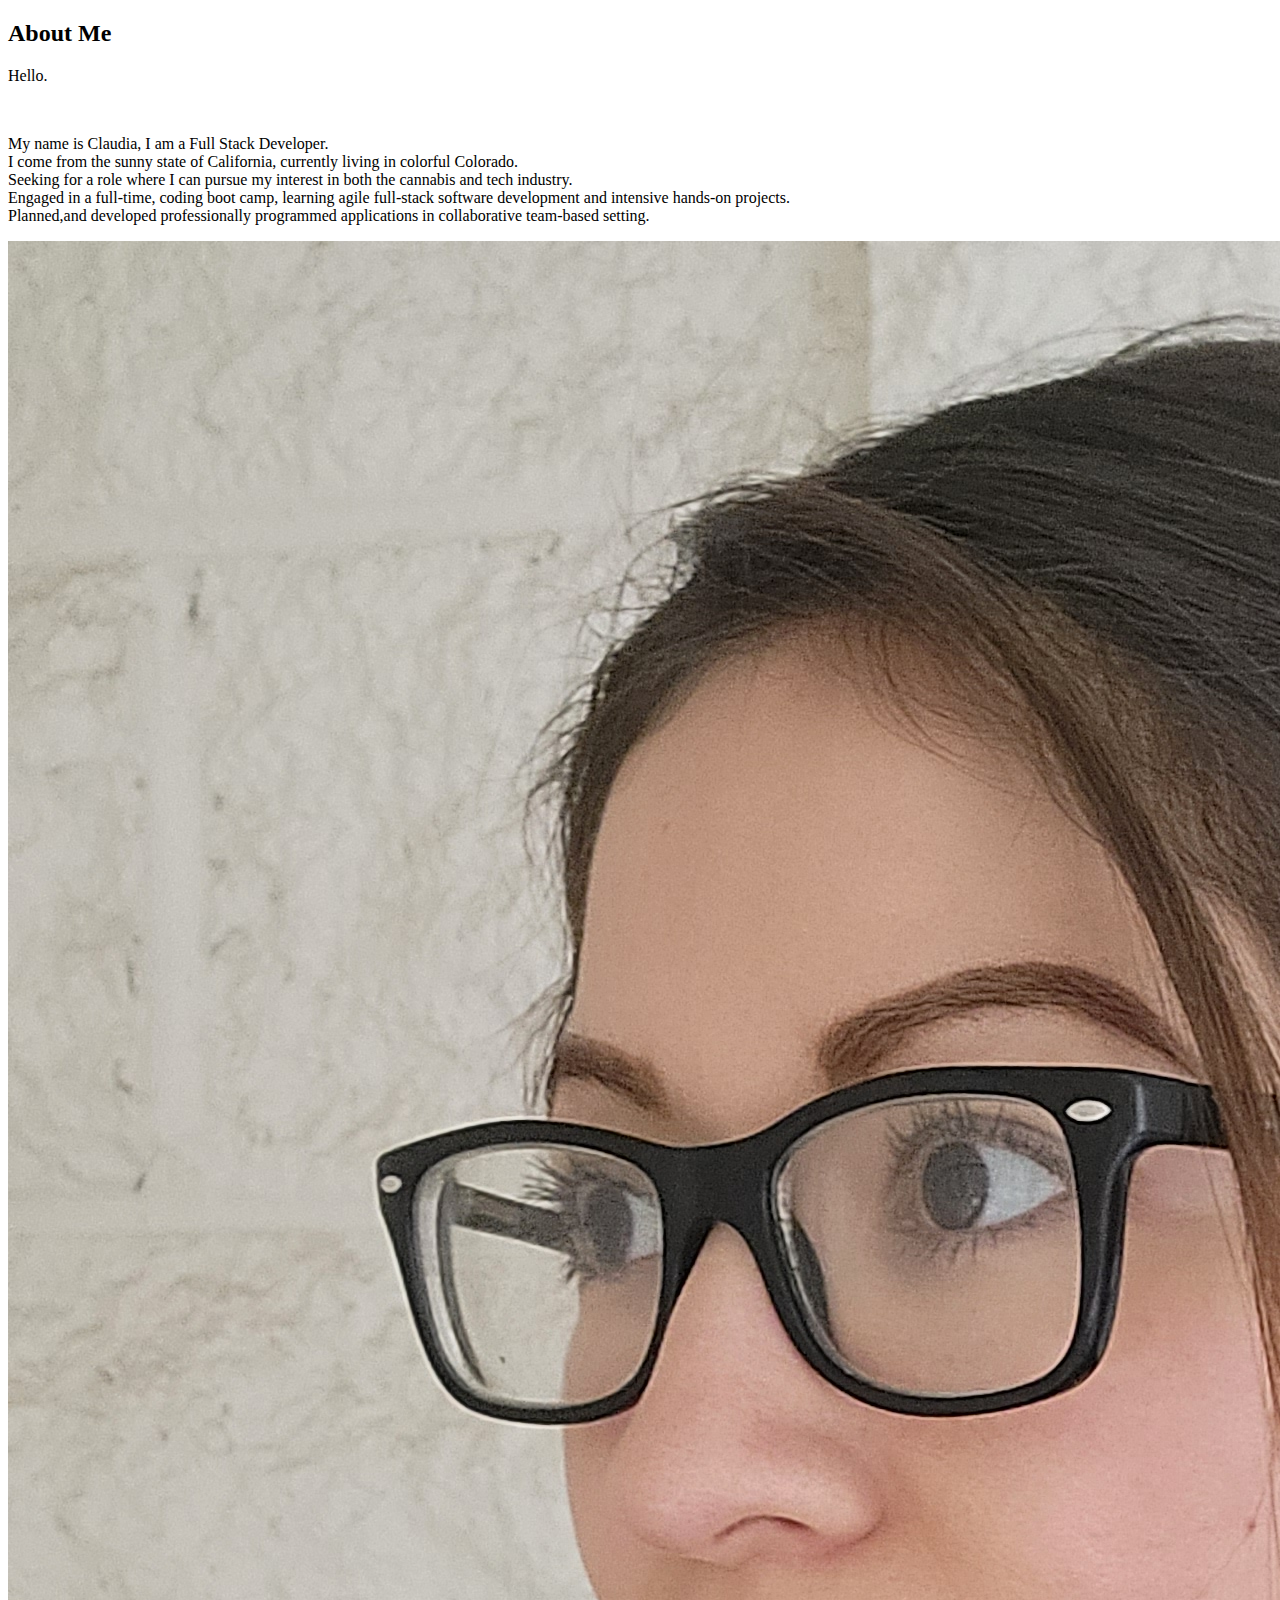
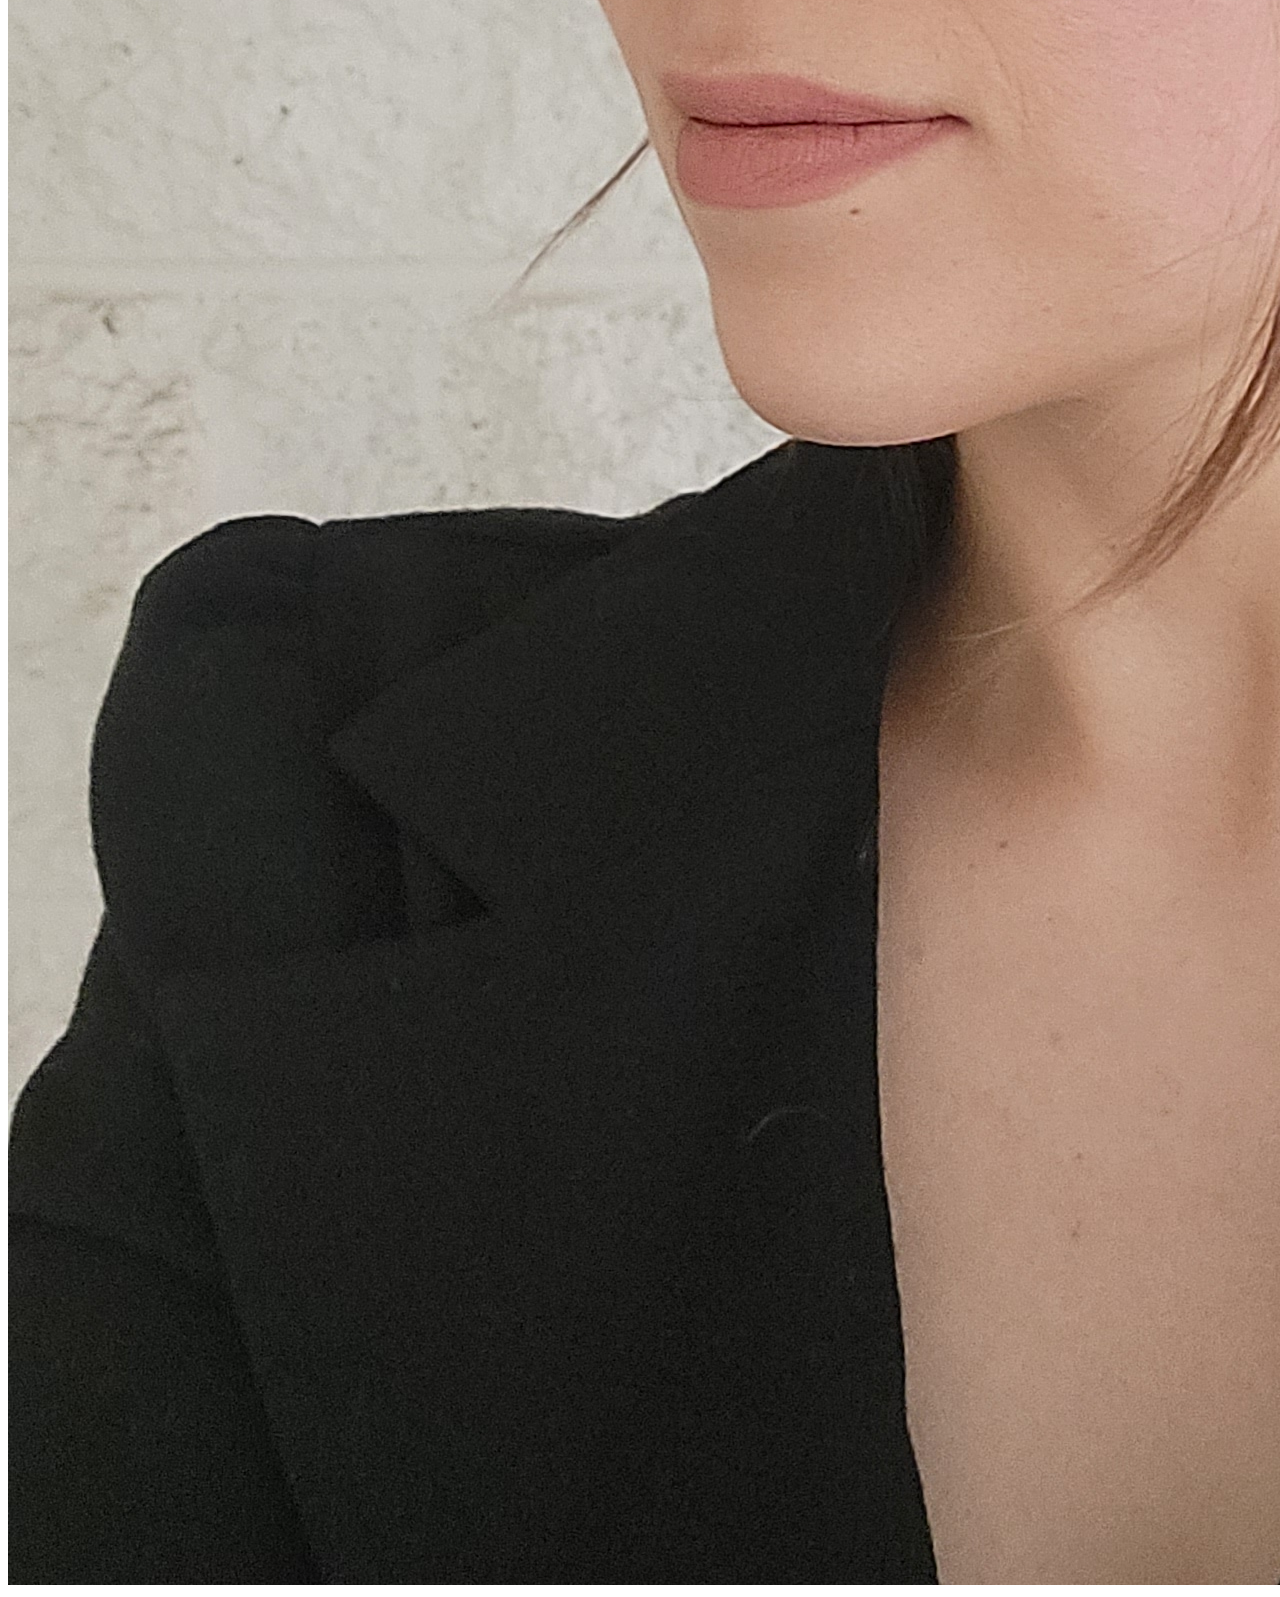
==== AboutMe.html @ 69c92638 "rearraning things" ====
<!DOCTYPE html>
<html lang="en">
<head>
    <meta charset="UTF-8">
    <meta http-equiv="X-UA-Compatible" content="IE=edge">
    <meta name="viewport" content="width=device-width, initial-scale=1.0">
    <title>About Me</title>
</head>
<body>
    <section class="sub-section" id="about-me">
        <div class="information">  
            <h2>About Me</h2>
            <p>Hello. </p>
            <br>
                <p> My name is Claudia, I am a Full Stack Developer. 
                    <br> I come from the sunny state of California, currently living in colorful Colorado.
                    <br> Seeking for a role where I can pursue my interest in both the cannabis and tech industry. 
                    <br> Engaged in a full-time, coding boot camp, learning agile full-stack software development and intensive hands-on projects. 
                    <br> Planned,and developed professionally programmed applications in collaborative team-based setting.
        
        
                </p>
                
        </div>
        <div class="headshot-container">
            <img class="headshot" src="src/images/PortfolioPic.jpg" alt="Claudias Pic" />
        </div>
         </section>
</body>
</html>
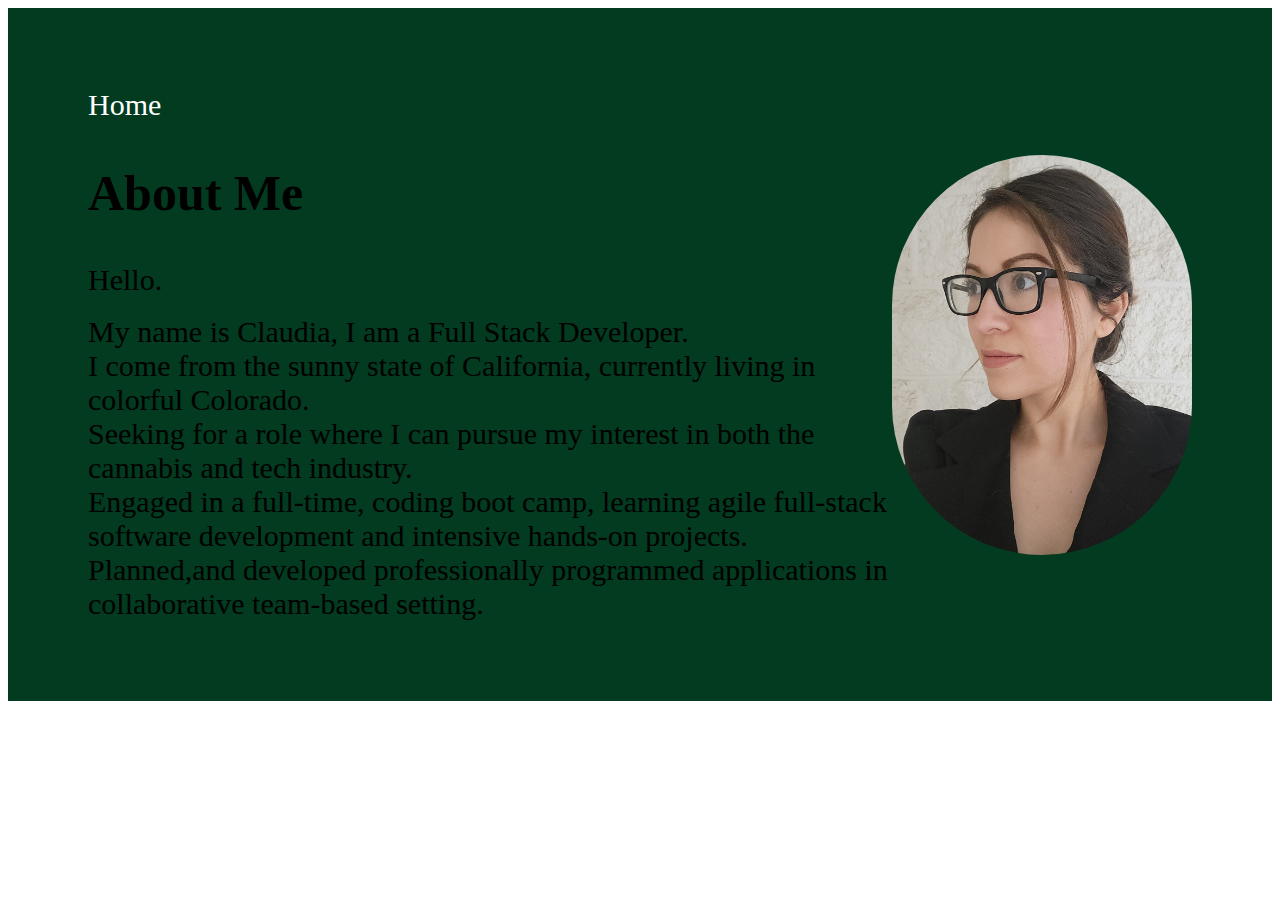
==== commit ecff842d: "uploading" ====
--- a/AboutMe.html
+++ b/AboutMe.html
@@ -5,10 +5,12 @@
     <meta http-equiv="X-UA-Compatible" content="IE=edge">
     <meta name="viewport" content="width=device-width, initial-scale=1.0">
     <title>About Me</title>
+    <link href="./style.css" rel="stylesheet">
 </head>
 <body>
     <section class="sub-section" id="about-me">
         <div class="information">  
+            <p><a href="./index.html">Home</a></p>
             <h2>About Me</h2>
             <p>Hello. </p>
             <br>
--- a/style.css
+++ b/style.css
@@ -0,0 +1,209 @@
+section {
+  background-color: #023B1F;
+
+}
+
+footer{
+  /* height: 500px; */
+  background-color: black;
+  color: white;
+  text-align: center;
+  padding: 80px;
+}
+
+nav{
+  display: flex;
+  justify-content: flex-end;
+}
+
+ul {
+  display: flex;
+  list-style-type: none;
+  width: 500px;
+  justify-content: space-around;
+  font-size: 30px;
+}
+
+li {
+  text-decoration: none;
+}
+
+h1 {
+  font-size: 90px;
+  margin: 0;
+}
+
+h2 {
+  font-size: 50px;
+}
+
+p{
+  margin: 0;
+  font-size: 30px;
+  font-weight: 300;
+}
+
+.subtext {
+ font-size: 15px; 
+ font-weight: 300px;
+ /* margin-top: 30px; */
+}
+
+.hero {
+  /* background-image: url('DeskArea.jpg'); */
+  background-image: black;
+  background-repeat: no-repeat;
+  background-size: cover;
+  background-attachment: fixed;
+  /* filter: grayscale(50%); */
+  height: 100vh;
+  color: white;
+  font-size: 40px;
+}
+
+.hero-area {
+  display: flex;
+  justify-content: space-between;
+  height: 100%;
+  align-items: center;
+}
+
+.hero-text {
+  margin-left: 80px;
+  margin-bottom: 200px;
+}
+
+.button {
+  width: 200px;
+  height: 55px;
+  background-color: coral;
+  border-radius: 30px;
+  text-align: center;
+  padding-top: 5px;
+  margin-top: 20px;
+}
+
+.button:hover {
+  background-color: red;
+}
+
+.button:active {
+  background-color: cadetblue;
+  color: blue;
+}
+
+.contacts {
+ padding-bottom: 200px;
+}
+
+.logo {
+  height: 80px;
+  margin: 30px;
+  
+}
+
+.socials {
+  margin: 20px;
+}
+
+.sub-section {
+  display: flex;
+  justify-content: space-around;
+  padding: 80px;
+}
+
+.last-section {
+  display: flex;
+  flex-direction: column;
+  text-align: center;
+  padding: 80px;
+}
+
+.headshot {
+  width: 300px;
+  border-radius: 150px;
+}
+
+.headshot-container {
+  display: flex;
+  align-items: center;
+}
+
+.project-icon {
+  width: 300px;
+  height: 500px;
+  /* border: 1px solid black; */
+  box-shadow: 5px 5px 20px gray;
+  margin: 20px;
+}
+
+.projects-section {
+  display: flex;
+  justify-content: space-around;
+}
+
+@media only screen and (max-width:1000px) {
+  .projects-section {
+    display: flex;
+    flex-wrap: wrap;
+  }
+}
+
+.project-image {
+  margin-top: 45px;
+  margin-bottom: 80px;
+  width: 250px;
+  border-radius: 150px;
+}
+
+hr {
+  margin-left: 20px;
+  margin-right: 20px;
+}
+
+.project-link {
+  text-decoration: none;
+  color: black;
+}
+
+a {
+  text-decoration: none;
+  color: white;
+}
+
+.hamburger {
+    display:flex;
+}  
+
+.hamburger:focus {
+  outline: 0;
+}
+
+@media only screen and (max-width:1000px) {
+  .hamburger {
+    border: 0;
+    background-color: transparent;
+    color: white;
+    font-size: 30px;
+    /* align-self: flex-end; */
+}
+.ul {
+  display:none;
+  background-color: aquamarine;
+  margin: 0px;
+}
+
+nav {
+ display: flex;
+ flex-direction: column-reverse;
+ background-color: aquamarine;
+}
+
+.logo {
+  display: none;
+}
+
+ul.show {
+  display: block;
+}
+}
